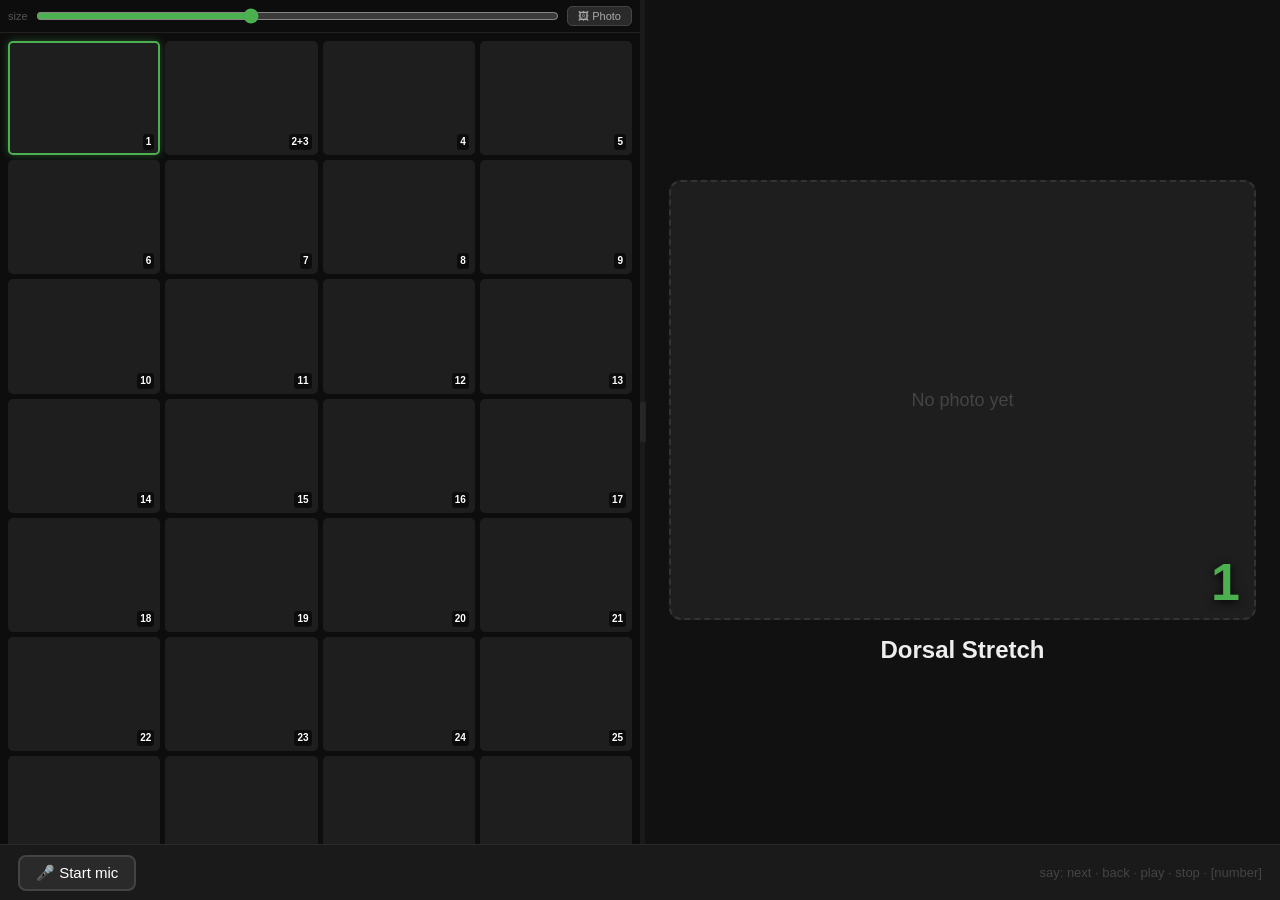
==== app/index.html @ 8a0d0921 "aplication created" ====
<!DOCTYPE html>
<html lang="en">
<head>
  <meta charset="UTF-8">
  <meta name="viewport" content="width=device-width, initial-scale=1">
  <title>Thai Massage — Session</title>
  <link rel="stylesheet" href="css/style.css">
</head>
<body>

<div id="main-panel">

  <!-- TILES PANEL -->
  <div id="tiles-panel">
    <div id="tiles-controls">
      <label>size</label>
      <input type="range" id="tile-size-slider" min="60" max="280" value="150" step="10">
      <button id="mode-toggle" onclick="toggleTileMode()">🖼 Photo</button>
    </div>
    <div id="tiles-scroll">
      <div id="tiles-grid"></div>
    </div>
  </div>

  <div id="panel-handle"></div>

  <!-- RIGHT PANEL -->
  <div id="right-panel">

    <!-- PREVIEW MODE -->
    <div id="preview-panel">
      <div id="t-photo-wrap">
        <img  id="t-photo" src="" alt="">
        <div  id="t-placeholder">No photo yet</div>
        <div  id="t-num-overlay">—</div>
      </div>
      <div id="t-name">Loading…</div>
    </div>

    <!-- VIDEO MODE -->
    <div id="vid-panel">
      <div id="vid-label"></div>
      <div id="yt-wrapper">
        <div id="yt-player"></div>
      </div>
      <div id="capture-bar">
        <button id="capture-btn" onclick="captureFrame()">📸 Save photo</button>
      </div>
    </div>

  </div>
</div>

<!-- VOICE BAR -->
<div id="voice-bar">
  <button id="mic-btn" onclick="toggleMic()">🎤 Start mic</button>
  <span id="heard"></span>
  <span class="hint">say: next &middot; back &middot; play &middot; stop &middot; [number]</span>
</div>

<script src="data/techniques.js"></script>
<script src="js/player.js"></script>
<script src="js/voice.js"></script>
<script src="js/session.js"></script>
<script src="js/ui.js"></script>
<script src="https://www.youtube.com/iframe_api"></script>

<script>
  const DEMO_SESSION = Array.from({ length: 98 }, (_, i) => i + 1);

  Session.load(DEMO_SESSION);
  buildTiles();
  UI.showSequence(Session.current());
  updateTiles();

  function buildTiles() {
    const grid = document.getElementById('tiles-grid');
    Session.getSeq().forEach(id => {
      const t = TECHNIQUES[id];
      if (!t) return;
      const div = document.createElement('div');
      div.className = 'tile';
      div.dataset.id = id;
      div.style.backgroundImage = `url('photos/${id}.jpg')`;
      div.innerHTML = `<span class="tile-num">${t.label}</span>`;
      div.onclick = () => {
        Session.jumpTo(id);
        const t = Session.current();
        if (tileMode === 'video') {
          UI.showVideo(t);
          Player.play(t.videoId, t.start, t.end);
        } else {
          Player.stop();
          UI.showSequence(t);
        }
        updateTiles();
      };
      grid.appendChild(div);
    });
  }

  function updateTiles() {
    const currentId = Session.currentId();
    document.querySelectorAll('.tile').forEach(el => {
      el.classList.toggle('active', parseInt(el.dataset.id) === currentId);
    });
    const active = document.querySelector('.tile.active');
    if (active) active.scrollIntoView({ block: 'nearest', behavior: 'smooth' });
  }

  function handleCommand(cmd) {
    UI.setHeard(cmd.heard || '');

    if (cmd.type === 'next') {
      Player.stop();
      Session.next();
      if (tileMode === 'video') {
        const t = Session.current();
        UI.showVideo(t); Player.play(t.videoId, t.start, t.end);
      } else {
        UI.showSequence(Session.current());
      }
      updateTiles();

    } else if (cmd.type === 'back') {
      Player.stop();
      Session.back();
      if (tileMode === 'video') {
        const t = Session.current();
        UI.showVideo(t); Player.play(t.videoId, t.start, t.end);
      } else {
        UI.showSequence(Session.current());
      }
      updateTiles();

    } else if (cmd.type === 'stop') {
      Player.stop();
      UI.showSequence(Session.current());

    } else if (cmd.type === 'play') {
      const t = Session.current();
      if (t) { UI.showVideo(t); Player.play(t.videoId, t.start, t.end); }

    } else if (cmd.type === 'number') {
      const t = TECHNIQUES[cmd.value];
      if (t) {
        Session.jumpTo(cmd.value);
        UI.showVideo(t);
        Player.play(t.videoId, t.start, t.end);
        updateTiles();
      }
    }
  }

  function toggleMic() {
    Voice.toggle(handleCommand);
    UI.setMic(Voice.isActive());
  }

  // tile click mode
  let tileMode = 'photo';
  function toggleTileMode() {
    tileMode = tileMode === 'photo' ? 'video' : 'photo';
    document.getElementById('mode-toggle').textContent = tileMode === 'photo' ? '🖼 Photo' : '▶ Video';
  }

  // screenshot capture
  let displayStream = null;

  async function captureFrame() {
    const id = Session.currentId();
    try {
      if (!displayStream || displayStream.getVideoTracks()[0].readyState === 'ended') {
        displayStream = await navigator.mediaDevices.getDisplayMedia({
          video: { displaySurface: 'browser' },
          preferCurrentTab: true,
          selfBrowserSurface: 'include'
        });
        displayStream.getVideoTracks()[0].addEventListener('ended', () => { displayStream = null; });
      }
      const bitmap = await new ImageCapture(displayStream.getVideoTracks()[0]).grabFrame();
      const wrapper = document.getElementById('yt-wrapper');
      const rect    = wrapper.getBoundingClientRect();
      const dpr     = window.devicePixelRatio || 1;
      const canvas  = document.createElement('canvas');
      canvas.width  = Math.round(rect.width  * dpr);
      canvas.height = Math.round(rect.height * dpr);
      canvas.getContext('2d').drawImage(bitmap,
        Math.round(rect.left * dpr), Math.round(rect.top * dpr),
        canvas.width, canvas.height,
        0, 0, canvas.width, canvas.height
      );
      canvas.toBlob(blob => {
        const a = document.createElement('a');
        a.href = URL.createObjectURL(blob);
        a.download = `${id}.jpg`;
        a.click();
      }, 'image/jpeg', 0.92);
    } catch (err) {
      alert('Capture failed: ' + err.message);
    }
  }

  // tile size slider
  document.getElementById('tile-size-slider').addEventListener('input', e => {
    document.documentElement.style.setProperty('--tile-min', e.target.value + 'px');
  });

  // panel resize handle
  const handle     = document.getElementById('panel-handle');
  const tilesPanel = document.getElementById('tiles-panel');

  handle.addEventListener('mousedown', e => {
    e.preventDefault();
    handle.classList.add('dragging');
    document.body.style.userSelect = 'none';
    const startX     = e.clientX;
    const startWidth = tilesPanel.offsetWidth;

    const onMove = e => {
      const w = Math.max(120, Math.min(startWidth + e.clientX - startX, window.innerWidth - 220));
      document.documentElement.style.setProperty('--tiles-width', w + 'px');
    };
    const onUp = () => {
      handle.classList.remove('dragging');
      document.body.style.userSelect = '';
      document.removeEventListener('mousemove', onMove);
      document.removeEventListener('mouseup', onUp);
    };
    document.addEventListener('mousemove', onMove);
    document.addEventListener('mouseup', onUp);
  });
</script>

</body>
</html>
---- app/css/style.css ----
* { box-sizing: border-box; margin: 0; padding: 0; }

body {
  background: #111;
  color: #fff;
  font-family: 'Segoe UI', sans-serif;
  height: 100vh;
  display: flex;
  flex-direction: column;
  overflow: hidden;
}

/* ── MAIN AREA ── */
#main-panel {
  flex: 1;
  display: flex;
  min-height: 0;
}

/* ── TILES PANEL ── */
#tiles-panel {
  width: var(--tiles-width, 50%);
  flex-shrink: 0;
  display: flex;
  flex-direction: column;
  overflow: hidden;
  background: #0d0d0d;
}

#tiles-controls {
  padding: 6px 8px;
  border-bottom: 1px solid #222;
  display: flex;
  align-items: center;
  gap: 8px;
  flex-shrink: 0;
}

#tiles-controls label {
  font-size: 11px;
  color: #555;
  white-space: nowrap;
}

#tile-size-slider {
  flex: 1;
  accent-color: #4caf50;
  cursor: pointer;
}

#mode-toggle {
  padding: 3px 10px;
  font-size: 11px;
  background: #2a2a2a;
  color: #aaa;
  border: 1px solid #444;
  border-radius: 5px;
  cursor: pointer;
  white-space: nowrap;
}

#mode-toggle:hover { color: #fff; }

#tiles-scroll {
  flex: 1;
  overflow-y: auto;
  padding: 8px;
}

#tiles-grid {
  display: grid;
  grid-template-columns: repeat(auto-fill, minmax(var(--tile-min, 150px), 1fr));
  gap: 5px;
}

/* ── PANEL HANDLE ── */
#panel-handle {
  width: 5px;
  flex-shrink: 0;
  background: #1a1a1a;
  cursor: col-resize;
  position: relative;
  transition: background 0.15s;
}

#panel-handle::after {
  content: '';
  position: absolute;
  top: 50%;
  left: 50%;
  transform: translate(-50%, -50%);
  width: 1px;
  height: 40px;
  background: #333;
  border-radius: 2px;
  box-shadow: -2px 0 0 #333, 2px 0 0 #333;
}

#panel-handle:hover,
#panel-handle.dragging {
  background: #2a2a2a;
}

#panel-handle:hover::after,
#panel-handle.dragging::after {
  background: #4caf50;
  box-shadow: -2px 0 0 #4caf50, 2px 0 0 #4caf50;
}

.tile {
  position: relative;
  aspect-ratio: 4/3;
  background: #1e1e1e;
  background-size: cover;
  background-position: center;
  border-radius: 5px;
  cursor: pointer;
  border: 2px solid transparent;
  transition: border-color 0.15s;
}

.tile:hover { border-color: #444; }

.tile.active {
  border-color: #4caf50;
  box-shadow: 0 0 8px rgba(76,175,80,0.4);
}

.tile-num {
  position: absolute;
  bottom: 3px;
  right: 4px;
  font-size: 10px;
  font-weight: 700;
  color: #fff;
  text-shadow: 0 1px 3px rgba(0,0,0,0.9);
  background: rgba(0,0,0,0.55);
  padding: 1px 3px;
  border-radius: 3px;
  line-height: 1.4;
}

/* ── RIGHT PANEL ── */
#right-panel {
  flex: 1;
  display: flex;
  flex-direction: column;
  min-width: 0;
}

/* ── PREVIEW MODE ── */
#preview-panel {
  flex: 1;
  display: flex;
  flex-direction: column;
  align-items: center;
  justify-content: center;
  gap: 16px;
  padding: 24px;
}

#t-photo-wrap {
  position: relative;
  width: 100%;
  max-width: 620px;
}

#t-photo {
  width: 100%;
  border-radius: 12px;
  display: none;
}

#t-placeholder {
  width: 100%;
  aspect-ratio: 4/3;
  background: #1e1e1e;
  border: 2px dashed #333;
  border-radius: 12px;
  display: flex;
  align-items: center;
  justify-content: center;
  font-size: 18px;
  color: #444;
}

#t-num-overlay {
  position: absolute;
  bottom: 12px;
  right: 16px;
  font-size: 52px;
  font-weight: 900;
  color: #4caf50;
  text-shadow: 0 2px 10px rgba(0,0,0,0.9);
  line-height: 1;
}

#t-name {
  font-size: 24px;
  font-weight: 600;
  text-align: center;
  max-width: 620px;
  color: #eee;
}

/* ── VIDEO MODE ── */
#vid-panel {
  flex: 1;
  flex-direction: column;
  display: none;
  min-height: 0;
}

#vid-label {
  padding: 10px 20px;
  font-size: 22px;
  font-weight: 700;
  background: #1a1a1a;
  border-bottom: 2px solid #2a2a2a;
  flex-shrink: 0;
}

#yt-wrapper {
  flex: 1;
  position: relative;
  min-height: 0;
}

#yt-player {
  position: absolute;
  inset: 0;
}

#yt-player iframe {
  width: 100% !important;
  height: 100% !important;
}

/* ── CAPTURE BAR ── */
#capture-bar {
  padding: 10px 16px;
  background: #1a1a1a;
  border-top: 1px solid #2a2a2a;
  display: flex;
  justify-content: center;
  flex-shrink: 0;
}

#capture-btn {
  padding: 8px 28px;
  font-size: 14px;
  background: #1e1e1e;
  color: #ccc;
  border: 1px solid #444;
  border-radius: 8px;
  cursor: pointer;
}

#capture-btn:hover { background: #2a2a2a; color: #fff; }

/* ── VOICE BAR ── */
#voice-bar {
  height: 56px;
  background: #1a1a1a;
  border-top: 1px solid #2a2a2a;
  display: flex;
  align-items: center;
  gap: 14px;
  padding: 0 18px;
  flex-shrink: 0;
}

#mic-btn {
  padding: 7px 16px;
  font-size: 15px;
  background: #2a2a2a;
  color: #fff;
  border: 2px solid #444;
  border-radius: 8px;
  cursor: pointer;
  white-space: nowrap;
}

#mic-btn.on {
  background: #7f0000;
  border-color: #ef5350;
  animation: pulse 1.4s infinite;
}

@keyframes pulse {
  0%, 100% { opacity: 1; }
  50%       { opacity: 0.65; }
}

#heard {
  font-size: 17px;
  color: #81c784;
  flex: 1;
}

.hint {
  font-size: 13px;
  color: #444;
}
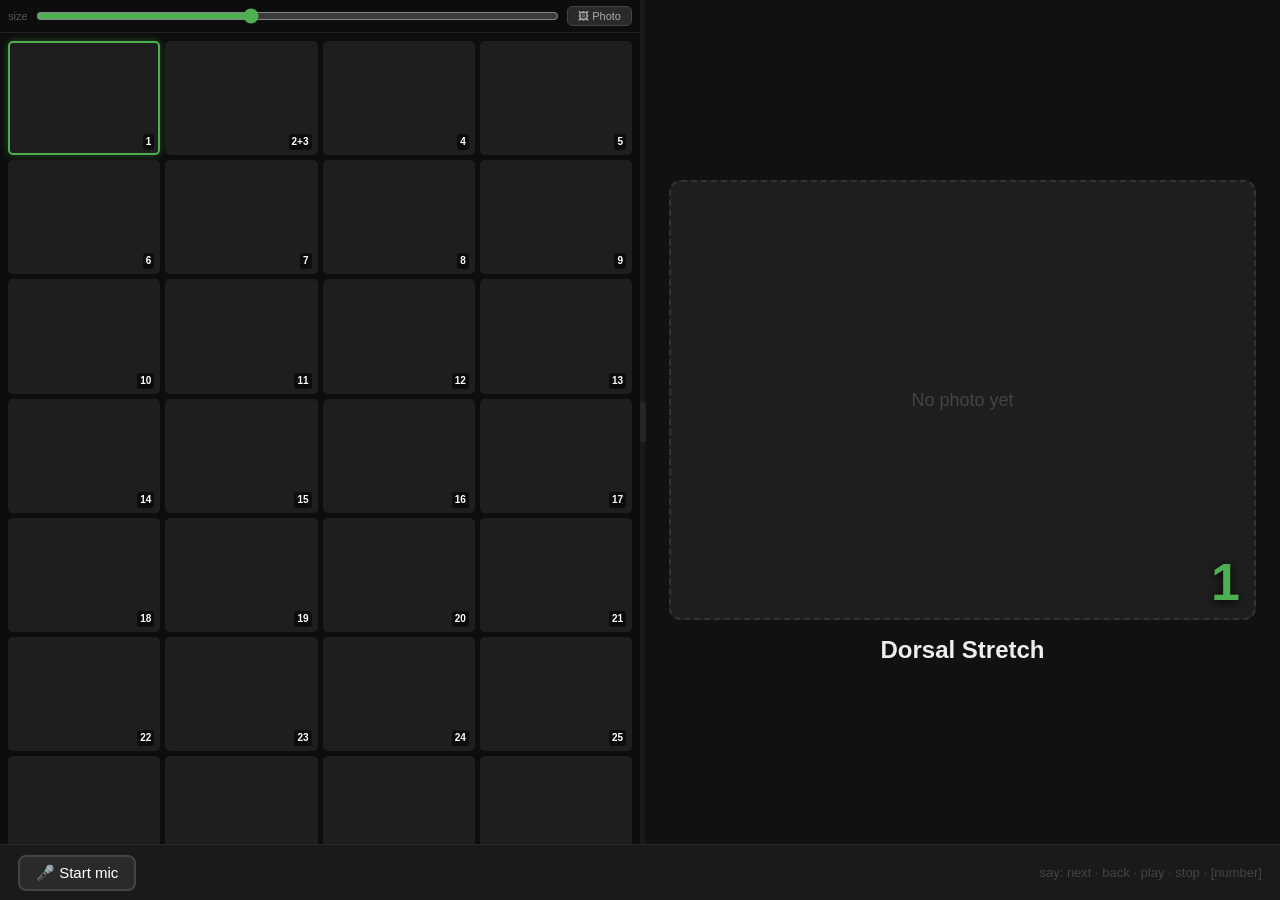
==== commit 8691d40e: "refactor: single render() function, mode as single source of truth" ====
--- a/app/index.html
+++ b/app/index.html
@@ -15,7 +15,7 @@
     <div id="tiles-controls">
       <label>size</label>
       <input type="range" id="tile-size-slider" min="60" max="280" value="150" step="10">
-      <button id="mode-toggle" onclick="toggleTileMode()">🖼 Photo</button>
+      <button id="mode-toggle" onclick="toggleMode()">🖼 Photo</button>
     </div>
     <div id="tiles-scroll">
       <div id="tiles-grid"></div>
@@ -66,12 +66,20 @@
 <script src="https://www.youtube.com/iframe_api"></script>
 
 <script>
-  const DEMO_SESSION = Array.from({ length: 98 }, (_, i) => i + 1);
+  Session.load(Array.from({ length: 98 }, (_, i) => i + 1));
+  buildTiles();
 
-  Session.load(DEMO_SESSION);
-  buildTiles();
-  UI.showSequence(Session.current());
-  updateTiles();
+  let mode = 'photo';
+
+  function render() {
+    const t = Session.current();
+    UI.render(t, mode);
+    if (mode === 'video') Player.play(t.videoId, t.start, t.end);
+    else Player.stop();
+    updateTiles();
+  }
+
+  render();
 
   function buildTiles() {
     const grid = document.getElementById('tiles-grid');
@@ -83,18 +91,7 @@
       div.dataset.id = id;
       div.style.backgroundImage = `url('photos/${id}.jpg')`;
       div.innerHTML = `<span class="tile-num">${t.label}</span>`;
-      div.onclick = () => {
-        Session.jumpTo(id);
-        const t = Session.current();
-        if (tileMode === 'video') {
-          UI.showVideo(t);
-          Player.play(t.videoId, t.start, t.end);
-        } else {
-          Player.stop();
-          UI.showSequence(t);
-        }
-        updateTiles();
-      };
+      div.onclick = () => { Session.jumpTo(id); render(); };
       grid.appendChild(div);
     });
   }
@@ -110,46 +107,11 @@
 
   function handleCommand(cmd) {
     UI.setHeard(cmd.heard || '');
-
-    if (cmd.type === 'next') {
-      Player.stop();
-      Session.next();
-      if (tileMode === 'video') {
-        const t = Session.current();
-        UI.showVideo(t); Player.play(t.videoId, t.start, t.end);
-      } else {
-        UI.showSequence(Session.current());
-      }
-      updateTiles();
-
-    } else if (cmd.type === 'back') {
-      Player.stop();
-      Session.back();
-      if (tileMode === 'video') {
-        const t = Session.current();
-        UI.showVideo(t); Player.play(t.videoId, t.start, t.end);
-      } else {
-        UI.showSequence(Session.current());
-      }
-      updateTiles();
-
-    } else if (cmd.type === 'stop') {
-      Player.stop();
-      UI.showSequence(Session.current());
-
-    } else if (cmd.type === 'play') {
-      const t = Session.current();
-      if (t) { UI.showVideo(t); Player.play(t.videoId, t.start, t.end); }
-
-    } else if (cmd.type === 'number') {
-      const t = TECHNIQUES[cmd.value];
-      if (t) {
-        Session.jumpTo(cmd.value);
-        UI.showVideo(t);
-        Player.play(t.videoId, t.start, t.end);
-        updateTiles();
-      }
-    }
+    if      (cmd.type === 'next')   { Session.next(); render(); }
+    else if (cmd.type === 'back')   { Session.back(); render(); }
+    else if (cmd.type === 'play')   { mode = 'video'; render(); }
+    else if (cmd.type === 'stop')   { mode = 'photo'; render(); }
+    else if (cmd.type === 'number') { Session.jumpTo(cmd.value); render(); }
   }
 
   function toggleMic() {
@@ -157,14 +119,12 @@
     UI.setMic(Voice.isActive());
   }
 
-  // tile click mode
-  let tileMode = 'photo';
-  function toggleTileMode() {
-    tileMode = tileMode === 'photo' ? 'video' : 'photo';
-    document.getElementById('mode-toggle').textContent = tileMode === 'photo' ? '🖼 Photo' : '▶ Video';
+  function toggleMode() {
+    mode = mode === 'photo' ? 'video' : 'photo';
+    document.getElementById('mode-toggle').textContent = mode === 'photo' ? '🖼 Photo' : '▶ Video';
+    render();
   }
 
-  // screenshot capture
   let displayStream = null;
 
   async function captureFrame() {
@@ -201,12 +161,10 @@
     }
   }
 
-  // tile size slider
   document.getElementById('tile-size-slider').addEventListener('input', e => {
     document.documentElement.style.setProperty('--tile-min', e.target.value + 'px');
   });
 
-  // panel resize handle
   const handle     = document.getElementById('panel-handle');
   const tilesPanel = document.getElementById('tiles-panel');
 
@@ -216,7 +174,6 @@
     document.body.style.userSelect = 'none';
     const startX     = e.clientX;
     const startWidth = tilesPanel.offsetWidth;
-
     const onMove = e => {
       const w = Math.max(120, Math.min(startWidth + e.clientX - startX, window.innerWidth - 220));
       document.documentElement.style.setProperty('--tiles-width', w + 'px');
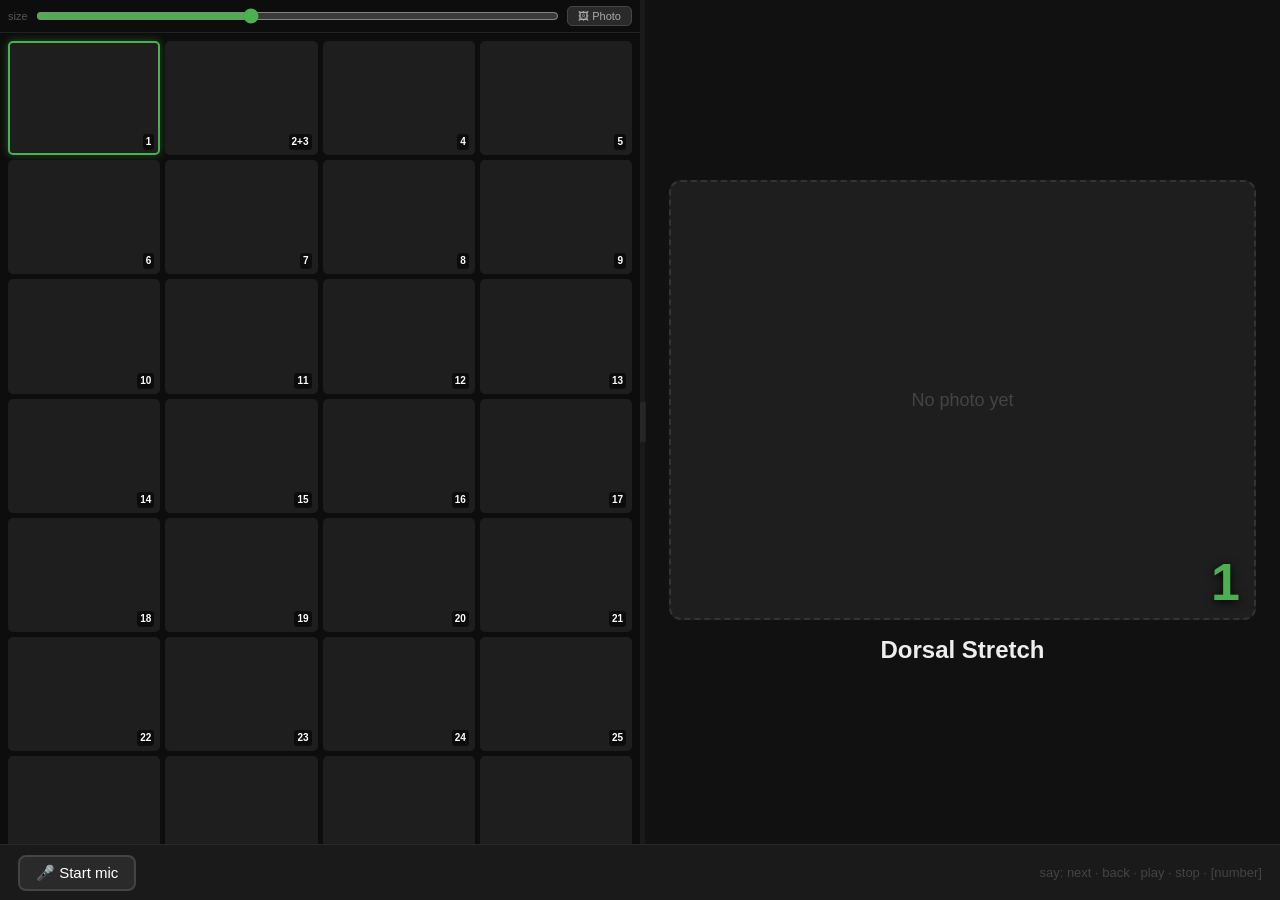
==== commit b869b84e: "fix: sync mode-toggle button via render()" ====
--- a/app/index.html
+++ b/app/index.html
@@ -74,6 +74,7 @@
   function render() {
     const t = Session.current();
     UI.render(t, mode);
+    document.getElementById('mode-toggle').textContent = mode === 'photo' ? '🖼 Photo' : '▶ Video';
     if (mode === 'video') Player.play(t.videoId, t.start, t.end);
     else Player.stop();
     updateTiles();
@@ -121,7 +122,6 @@
 
   function toggleMode() {
     mode = mode === 'photo' ? 'video' : 'photo';
-    document.getElementById('mode-toggle').textContent = mode === 'photo' ? '🖼 Photo' : '▶ Video';
     render();
   }
 
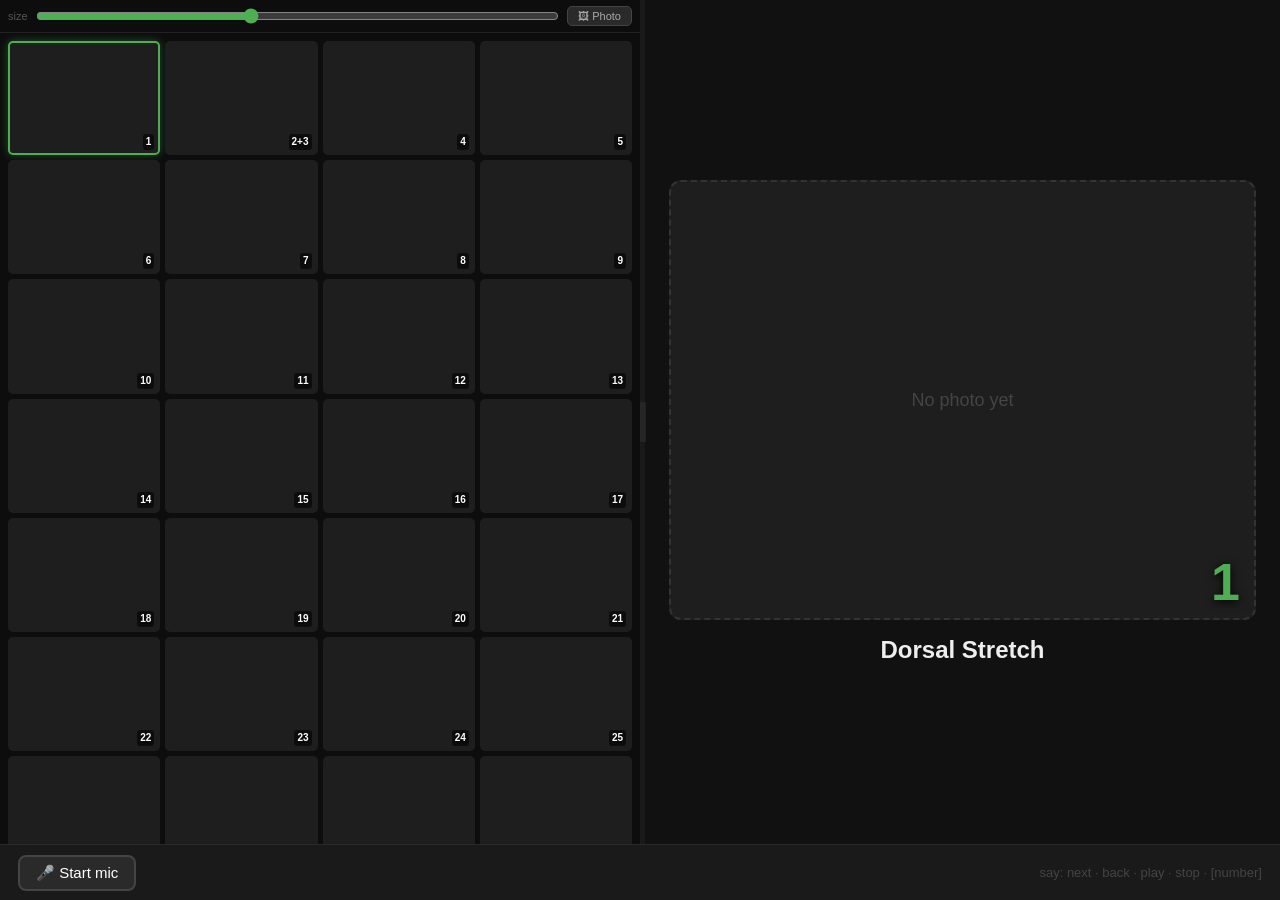
==== commit b84415b2: "refactor: extract utilities and static data to separate files - add util.js with $, has helpers - mo" ====
--- a/app/index.html
+++ b/app/index.html
@@ -58,7 +58,9 @@
   <span class="hint">say: next &middot; back &middot; play &middot; stop &middot; [number]</span>
 </div>
 
+<script src="js/util.js"></script>
 <script src="data/techniques.js"></script>
+<script src="data/num-words.js"></script>
 <script src="js/player.js"></script>
 <script src="js/voice.js"></script>
 <script src="js/session.js"></script>
@@ -74,7 +76,7 @@
   function render() {
     const t = Session.current();
     UI.render(t, mode);
-    document.getElementById('mode-toggle').textContent = mode === 'photo' ? '🖼 Photo' : '▶ Video';
+    $('mode-toggle').textContent = mode === 'photo' ? '🖼 Photo' : '▶ Video';
     if (mode === 'video') Player.play(t.videoId, t.start, t.end);
     else Player.stop();
     updateTiles();
@@ -83,7 +85,7 @@
   render();
 
   function buildTiles() {
-    const grid = document.getElementById('tiles-grid');
+    const grid = $('tiles-grid');
     Session.getSeq().forEach(id => {
       const t = TECHNIQUES[id];
       if (!t) return;
@@ -139,7 +141,7 @@
         displayStream.getVideoTracks()[0].addEventListener('ended', () => { displayStream = null; });
       }
       const bitmap = await new ImageCapture(displayStream.getVideoTracks()[0]).grabFrame();
-      const wrapper = document.getElementById('yt-wrapper');
+      const wrapper = $('yt-wrapper');
       const rect    = wrapper.getBoundingClientRect();
       const dpr     = window.devicePixelRatio || 1;
       const canvas  = document.createElement('canvas');
@@ -161,12 +163,12 @@
     }
   }
 
-  document.getElementById('tile-size-slider').addEventListener('input', e => {
+  $('tile-size-slider').addEventListener('input', e => {
     document.documentElement.style.setProperty('--tile-min', e.target.value + 'px');
   });
 
-  const handle     = document.getElementById('panel-handle');
-  const tilesPanel = document.getElementById('tiles-panel');
+  const handle     = $('panel-handle');
+  const tilesPanel = $('tiles-panel');
 
   handle.addEventListener('mousedown', e => {
     e.preventDefault();
